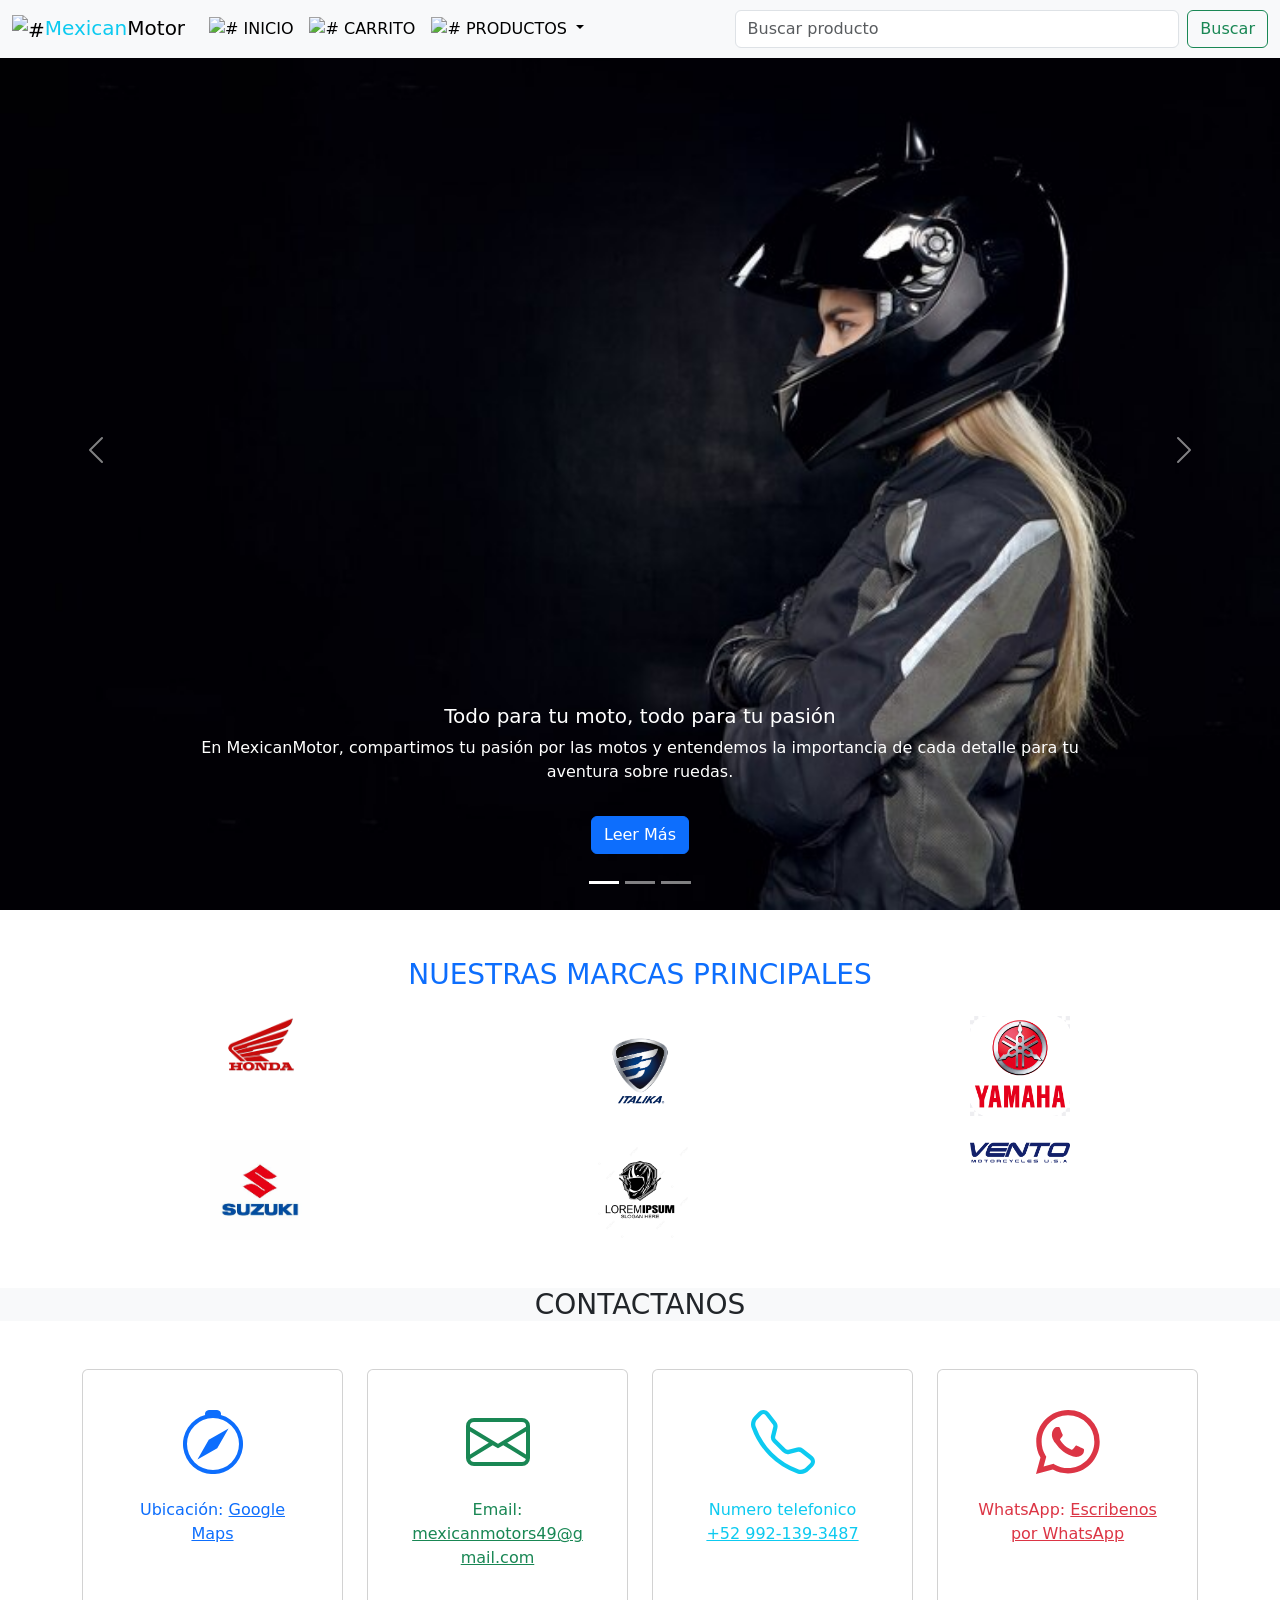
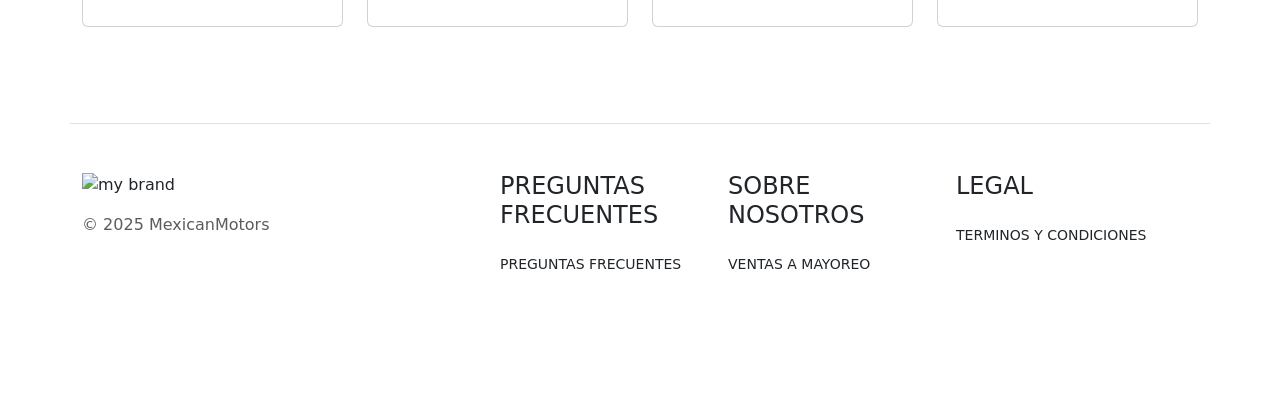
==== index.html @ 02d184bf "first commit" ====
<!DOCTYPE html>
<html lang="es">

<head>
    <meta charset="UTF-8">
    <meta name="viewport" content="width=device-width, initial-scale=1.0">
    <title>MexicanMotors</title>
    <link href="https://cdn.jsdelivr.net/npm/bootstrap@5.3.3/dist/css/bootstrap.min.css" rel="stylesheet"
        integrity="sha384-QWTKZyjpPEjISv5WaRU9OFeRpok6YctnYmDr5pNlyT2bRjXh0JMhjY6hW+ALEwIH" crossorigin="anonymous">
    <link rel="stylesheet" href="https://cdn.jsdelivr.net/npm/bootstrap-icons@1.11.3/font/bootstrap-icons.min.css">
    <link rel="stylesheet" href="Style.css">
    <link rel="stylesheet" href="/html/Style2.css">
</head>

<body>

    <!-- Navbar -->

    <nav class="navbar navbar-expand-lg bg-body-tertiary">
        <div class="container-fluid">
            <a href="index.html" class="navbar-brand"> <img
                    src="https://media.istockphoto.com/id/497859268/es/vector/motocicleta-concepto-de-vector-de-repuestos.jpg?s=612x612&w=0&k=20&c=wdnLKR7PkJeMIHO3PGo4AB_u4JTIV-Rh52xFFkgtt4I="
                    alt="#" height="60"><span class="text-info">Mexican</span>Motor</a>
            <button class="navbar-toggler" type="button" data-bs-toggle="collapse"
                data-bs-target="#navbarSupportedContent" aria-controls="navbarSupportedContent" aria-expanded="false"
                aria-label="Toggle navigation">
                <span class="navbar-toggler-icon"></span>
            </button>
            <div class="collapse navbar-collapse" id="navbarSupportedContent">
                <ul class="navbar-nav me-auto mb-2 mb-lg-0">
                    <li class="nav-item">
                        <a class="nav-link active" aria-current="page" href="index.html"><img
                                src="https://cdn-icons-png.flaticon.com/512/3388/3388815.png" alt="#" height="18">
                            INICIO</a>
                    </li>
                    <li class="nav-item">
                        <a class="nav-link active" href="#"><img
                                src="https://w1.pngwing.com/pngs/703/933/png-transparent-add-icon-add-to-cart-icon-cart-icon-shopping-cart-icon-shopping-cart-icon-icon-vehicle-line-coloring-book-rolling.png"
                                alt="#" height="30"> CARRITO</a>
                    </li>
                    <li class="nav-item dropdown">
                        <a class="nav-link dropdown-toggle active" href="#" role="button" data-bs-toggle="dropdown"
                            aria-expanded="false"> <img
                                src="https://images.vexels.com/media/users/3/156236/isolated/preview/b3c5ec863b00e35cfd10c73f1c9c5969-icono-de-piloto-de-moto.png"
                                alt="#" height="30">
                            PRODUCTOS
                        </a>
                        <ul class="dropdown-menu">
                            <li><a class="dropdown-item" href="./html/Productos_Yamaha.html">Yamaha</a></li>
                            <li>
                                <hr class="dropdown-divider">
                            </li>
                            <li><a class="dropdown-item" href="./html/Productos_Italika.html">Italika</a></li>
                            <li>
                                <hr class="dropdown-divider">
                            </li>
                            <li><a class="dropdown-item" href="./html/Productos_honda.html">Honda</a></li>
                            <li>
                                <hr class="dropdown-divider">
                            </li>
                            <li><a class="dropdown-item" href="./html/Productos_suzuki.html">Suzuki</a></li>
                            <li>
                                <hr class="dropdown-divider">
                            </li>
                            <li><a class="dropdown-item" href="./html/Productos_Rizoma.html">Vento</a></li>
                            <li>
                                <hr class="dropdown-divider">
                            </li>
                            <li><a class="dropdown-item" href="./html/Productos_cascos.html">Cascos</a></li>
                        </ul>
                    </li>
                </ul>
                <form class="d-flex w-50" role="search">
                    <input class="form-control me-2" type="search" placeholder="Buscar producto" aria-label="Buscar">
                    <button class="btn btn-outline-success" type="submit">Buscar</button>
                </form>
            </div>
        </div>
    </nav>

    <!-- Carrusel -->
    <div id="carouselE1" class="carousel slide" data-bs-ride="carousel">
        <div class="carousel-indicators">
            <button type="button" data-bs-target="#carouselE2" data-bs-slide-to="0" class="active" aria-current="true"
                aria-label="Slide 1"></button>
            <button type="button" data-bs-target="#carouselE2" data-bs-slide-to="1" aria-label="Slide 2"></button>
            <button type="button" data-bs-target="#carouselE2" data-bs-slide-to="2" aria-label="Slide 3"></button>
        </div>
        <div class="carousel-inner">
            <div class="carousel-item active">
                <img src="img/MOTO-1.jpg" class="d-block w-100 img-fluid" alt="Moto 1">
                <div class="carousel-caption d-none d-md-block">
                    <h5>Todo para tu moto, todo para tu pasión</h5>
                    <p>
                        En MexicanMotor, compartimos tu pasión por las motos y entendemos la importancia de cada detalle
                        para tu aventura sobre ruedas.
                    </p>
                    <p><a href="#" class="btn btn-primary mt-3">Leer Más</a></p>
                </div>
            </div>
            <div class="carousel-item">
                <img src="img/MOTO-2.jpg" class="d-block w-100 img-fluid" alt="Moto 2">
                <div class="carousel-caption d-none d-md-block">
                    <h5>Todo para tu moto, todo para tu pasión</h5>
                    <p>
                        Ofrecemos una amplia gama de piezas y accesorios de la más alta calidad para que tu moto siempre
                        esté lista para cualquier desafío.
                    </p>
                    <p><a href="#" class="btn btn-primary mt-3">Leer Más</a></p>
                </div>
            </div>
            <div class="carousel-item">
                <img src="img/MOTO-3.jpg" class="d-block w-100 img-fluid" alt="Moto 3">
                <div class="carousel-caption d-none d-md-block">
                    <h5>Todo para tu moto, todo para tu pasión</h5>
                    <p>
                        En nuestra refaccionaria, cuidamos de tu moto como si fuera nuestra: ofrecemos refacciones de
                        calidad y asesoría experta.
                    </p>
                    <p><a href="#" class="btn btn-primary mt-3">Leer Más</a></p>
                </div>
            </div>
        </div>
    </div>

    <!-- Marcas principales -->
    <div class="container my-5">
        <h3 class="text-center text-primary mb-4">NUESTRAS MARCAS PRINCIPALES</h3>
        <div class="row row-cols-1 row-cols-md-3 g-4">
            <div class="col text-center">
                <a href="./html/Productos_honda.html">
                    <img src="./img/logo honda.png" alt="Honda" class="img-fluid" width="100">
                </a>
            </div>
            <div class="col text-center">
                <a href="./html/Productos_Italika.html">
                    <img src="./img/logo italika.png" alt="Italika" class="img-fluid" width="100">
                </a>
            </div>
            <div class="col text-center">
                <a href="./html/Productos_Yamaha.html">
                    <img src="./img/logo yamaha.png" alt="Yamaha" class="img-fluid" width="100">
                </a>
            </div>
            <div class="col text-center">
                <a href="./html/Productos_suzuki.html">
                    <img src="./img/logo Suzuki.jpeg" alt="Suzuki" class="img-fluid" width="100">
                </a>
            </div>
            <div class="col text-center">
                <a href="./html/Productos_cascos.html">
                    <img src="./img/logo cascos.jpg" alt="Cascos" class="img-fluid" width="100">
                </a>
            </div>
            <div class="col text-center">
                <a href="./html/Productos_Rizoma.html">
                    <img src="./img/logo vento.png" alt="Vento" class="img-fluid" width="100">
                </a>
            </div>
        </div>
    </div>

    <!-- Footer -->

    </div>
    <button class="carousel-control-prev" type="button" data-bs-target="#carouselE1" data-bs-slide="prev">
        <span class="carousel-control-prev-icon" aria-hidden="true"></span>
        <span class="visually-hidden">previus</span>
    </button>
    <button class="carousel-control-next" type="button" data-bs-target="#carouselE1" data-bs-slide="next">
        <span class="carousel-control-next-icon" aria-hidden="true"></span>
        <span class="visually-hidden">next</span>
    </button>
    <footer class="section_all bg-light" id="contact">
        <div class="container">
            <div class="row">
                <div class="col-lg-12">
                    <div class="section_title text-center">
                        <h3 class="font-weight-bold text-capitalize mb-0">CONTACTANOS</h3>

                    </div>
                </div>
            </div>
    </footer>
    <div>
        <section class="services"></section>
        <div class="container py-5">
            <div class="row row-cols-1 row-cols-md-2 row-cols-lg-4 g-4">
                <div class="col text-center">
                    <div class="lc-block card h-100 p-4 link-primary">
                        <div class="lc-block card-body">
                            <div class="lc-block mb-4">
                                <svg xmlns="http://www.w3.org/2000/svg" width="4em" height="4em" fill="currentColor"
                                    viewBox="0 0 16 16" style="" lc-helper="svg-icon" class="">
                                    <path
                                        d="M8 16.016a7.5 7.5 0 0 0 1.962-14.74A1 1 0 0 0 9 0H7a1 1 0 0 0-.962 1.276A7.5 7.5 0 0 0 8 16.016zm6.5-7.5a6.5 6.5 0 1 1-13 0 6.5 6.5 0 0 1 13 0z">
                                    </path>
                                    <path d="m6.94 7.44 4.95-2.83-2.83 4.95-4.949 2.83 2.828-4.95z"></path>
                                </svg>

                            </div>
                            <div class="lc-block">
                                <div editable="rich">

                                    <p>Ubicación: <a class="stretched-link"
                                            href="https://maps.app.goo.gl/PcCJFFFTngMemK4x6">Google Maps</a><br></p>

                                </div>
                            </div>
                        </div>
                    </div>
                </div>
                <div class="col text-center">
                    <div class="lc-block card h-100 p-4 link-success">
                        <div class="lc-block card-body">
                            <div class="lc-block mb-4">
                                <svg xmlns="http://www.w3.org/2000/svg" width="4em" height="4em" fill="currentColor"
                                    viewBox="0 0 16 16" style="" lc-helper="svg-icon" class="">
                                    <path
                                        d="M0 4a2 2 0 0 1 2-2h12a2 2 0 0 1 2 2v8a2 2 0 0 1-2 2H2a2 2 0 0 1-2-2V4Zm2-1a1 1 0 0 0-1 1v.217l7 4.2 7-4.2V4a1 1 0 0 0-1-1H2Zm13 2.383-4.708 2.825L15 11.105V5.383Zm-.034 6.876-5.64-3.471L8 9.583l-1.326-.795-5.64 3.47A1 1 0 0 0 2 13h12a1 1 0 0 0 .966-.741ZM1 11.105l4.708-2.897L1 5.383v5.722Z">
                                    </path>
                                </svg>

                            </div>
                            <div class="lc-block">
                                <div editable="rich">

                                    <p>Email: <a href="https://mail.google.com/mail/u/1/#inbox"
                                            class="link-success">mexicanmotors49@gmail.com</a></p>

                                </div>
                            </div>
                        </div>
                    </div>
                </div>
                <div class="col text-center">
                    <div class="lc-block card h-100 p-4 link-info">
                        <div class="lc-block card-body">
                            <div class="lc-block mb-4">
                                <svg xmlns="http://www.w3.org/2000/svg" width="4em" height="4em" fill="currentColor"
                                    class="" viewBox="0 0 16 16" style="" lc-helper="svg-icon">
                                    <path
                                        d="M3.654 1.328a.678.678 0 0 0-1.015-.063L1.605 2.3c-.483.484-.661 1.169-.45 1.77a17.568 17.568 0 0 0 4.168 6.608 17.569 17.569 0 0 0 6.608 4.168c.601.211 1.286.033 1.77-.45l1.034-1.034a.678.678 0 0 0-.063-1.015l-2.307-1.794a.678.678 0 0 0-.58-.122l-2.19.547a1.745 1.745 0 0 1-1.657-.459L5.482 8.062a1.745 1.745 0 0 1-.46-1.657l.548-2.19a.678.678 0 0 0-.122-.58L3.654 1.328zM1.884.511a1.745 1.745 0 0 1 2.612.163L6.29 2.98c.329.423.445.974.315 1.494l-.547 2.19a.678.678 0 0 0 .178.643l2.457 2.457a.678.678 0 0 0 .644.178l2.189-.547a1.745 1.745 0 0 1 1.494.315l2.306 1.794c.829.645.905 1.87.163 2.611l-1.034 1.034c-.74.74-1.846 1.065-2.877.702a18.634 18.634 0 0 1-7.01-4.42 18.634 18.634 0 0 1-4.42-7.009c-.362-1.03-.037-2.137.703-2.877L1.885.511z">
                                    </path>
                                </svg>

                            </div>
                            <div class="lc-block">
                                <div editable="rich">

                                    <p>Numero telefonico
                                        <a href="Telefono: +528444534326" class="stretched-link link-info">+52
                                            992-139-3487</a>
                                    </p>
                                </div>
                            </div>
                        </div>
                    </div>
                </div>
                <div class="col text-center">
                    <div class="lc-block card h-100 p-4 link-danger">
                        <div class="lc-block card-body">
                            <div class="lc-block mb-4">
                                <svg xmlns="http://www.w3.org/2000/svg" width="4em" height="4em" fill="currentColor"
                                    class="" viewBox="0 0 16 16" style="" lc-helper="svg-icon">
                                    <path
                                        d="M13.601 2.326A7.854 7.854 0 0 0 7.994 0C3.627 0 .068 3.558.064 7.926c0 1.399.366 2.76 1.057 3.965L0 16l4.204-1.102a7.933 7.933 0 0 0 3.79.965h.004c4.368 0 7.926-3.558 7.93-7.93A7.898 7.898 0 0 0 13.6 2.326zM7.994 14.521a6.573 6.573 0 0 1-3.356-.92l-.24-.144-2.494.654.666-2.433-.156-.251a6.56 6.56 0 0 1-1.007-3.505c0-3.626 2.957-6.584 6.591-6.584a6.56 6.56 0 0 1 4.66 1.931 6.557 6.557 0 0 1 1.928 4.66c-.004 3.639-2.961 6.592-6.592 6.592zm3.615-4.934c-.197-.099-1.17-.578-1.353-.646-.182-.065-.315-.099-.445.099-.133.197-.513.646-.627.775-.114.133-.232.148-.43.05-.197-.1-.836-.308-1.592-.985-.59-.525-.985-1.175-1.103-1.372-.114-.198-.011-.304.088-.403.087-.088.197-.232.296-.346.1-.114.133-.198.198-.33.065-.134.034-.248-.015-.347-.05-.099-.445-1.076-.612-1.47-.16-.389-.323-.335-.445-.34-.114-.007-.247-.007-.38-.007a.729.729 0 0 0-.529.247c-.182.198-.691.677-.691 1.654 0 .977.71 1.916.81 2.049.098.133 1.394 2.132 3.383 2.992.47.205.84.326 1.129.418.475.152.904.129 1.246.08.38-.058 1.171-.48 1.338-.943.164-.464.164-.86.114-.943-.049-.084-.182-.133-.38-.232z">
                                    </path>
                                </svg>

                            </div>
                            <div class="lc-block">
                                <div editable="rich">

                                    <p> WhatsApp: <a href="https://wa.me/+529921393487"
                                            class="link-danger stretched-link">Escribenos por WhatsApp</a></p>

                                </div>

                            </div>
                        </div>
                    </div>
                </div>
            </div>
        </div>


        <section class="">
            <div class="container">
                <div class="row row-cols-1 row-cols-sm-2 row-cols-md-5 py-5 my-5 border-top">
                    <div class="col mb-3">
                        <div class="lc-block mb-3"><a class="navbar-brand" href="#">
                                <img class="img-fluid me-1"
                                    src="https://media.istockphoto.com/id/497859268/es/vector/motocicleta-concepto-de-vector-de-repuestos.jpg?s=612x612&w=0&k=20&c=wdnLKR7PkJeMIHO3PGo4AB_u4JTIV-Rh52xFFkgtt4I="
                                    alt="my brand" width="48px" height="48px" lc-helper="image">
                            </a></div>
                        <div class="lc-block">
                            <div editable="rich">

                                <p class="text-muted">© 2025 MexicanMotors</p>
                            </div>
                        </div>

                    </div>
                    <div class="col offset-md-2 mb-3">
                        <div class="lc-block mb-4">
                            <div editable="rich">
                                <h4>PREGUNTAS FRECUENTES</h4>
                            </div>
                        </div>
                        <!-- /lc-block -->
                        <div class="lc-block small">
                            <style>
                                .footer-links-list ul {
                                    padding-left: 0
                                }

                                .footer-links-list ul li {
                                    margin-bottom: 15px;
                                    list-style-type: none;
                                    padding-left: 0
                                }

                                .footer-links-list a {
                                    text-decoration: none;
                                    color: var(--bs-body-color);
                                }
                            </style>
                            <div editable="rich" class="footer-links-list">

                                <ul>
                                    <li><a href="./html/Preguntas_Frecuentes.html">PREGUNTAS FRECUENTES</a>
                                    </li>
                                </ul>

                            </div>
                        </div>
                        <!-- /lc-block -->
                    </div>
                    <div class="col mb-3">
                        <div class="lc-block mb-4">
                            <div editable="rich">
                                <h4>SOBRE NOSOTROS</h4>
                            </div>
                        </div>
                        <!-- /lc-block -->
                        <div class="lc-block small">
                            <div editable="rich" class="footer-links-list">

                                <ul>
                                    <li><a href="./html/Ventas_a_mayoreo.html">VENTAS A MAYOREO</a></li>

                                </ul>

                            </div>
                        </div>
                        <!-- /lc-block -->
                    </div>
                    <div class="col mb-3">
                        <div class="lc-block mb-4">
                            <div editable="rich">
                                <h4>LEGAL</h4>
                            </div>
                        </div>
                        <!-- /lc-block -->
                        <div class="lc-block small">
                            <div editable="rich" class="footer-links-list">

                                <ul>
                                    <li><a href="./html/aviso_de_privacidad.html">TERMINOS Y CONDICIONES</a> </li>


                                </ul>

                            </div>
                        </div>
                        <!-- /lc-block -->
                    </div>
                </div>
            </div>
        </section>


        <script src="https://cdn.jsdelivr.net/npm/bootstrap@5.3.3/dist/js/bootstrap.bundle.min.js"
            integrity="sha384-YvpcrYf0tY3lHB60NNkmXc5s9fDVZLESaAA55NDzOxhy9GkcIdslK1eN7N6jIeHz"
            crossorigin="anonymous"></script>
</body>

</html>
---- Style.css ----
header {
    z-index: 100;
}
.description {
    height: 25px;
    overflow: hidden;
    transition: height .3 ease-in .3s;
}
.description {
    height: 80px;
}
---- html/Style2.css ----
.card img {
    transition: transform 0.3s ease; /* Transición suave */
    width: 100%; /* Asegúrate de que la imagen ocupe todo el ancho del contenedor */
    height: auto; /* Mantiene la proporción de la imagen */
}

.card img:hover {
    transform: scale(1.1); /* Aumenta el tamaño de la imagen al 110% */
}
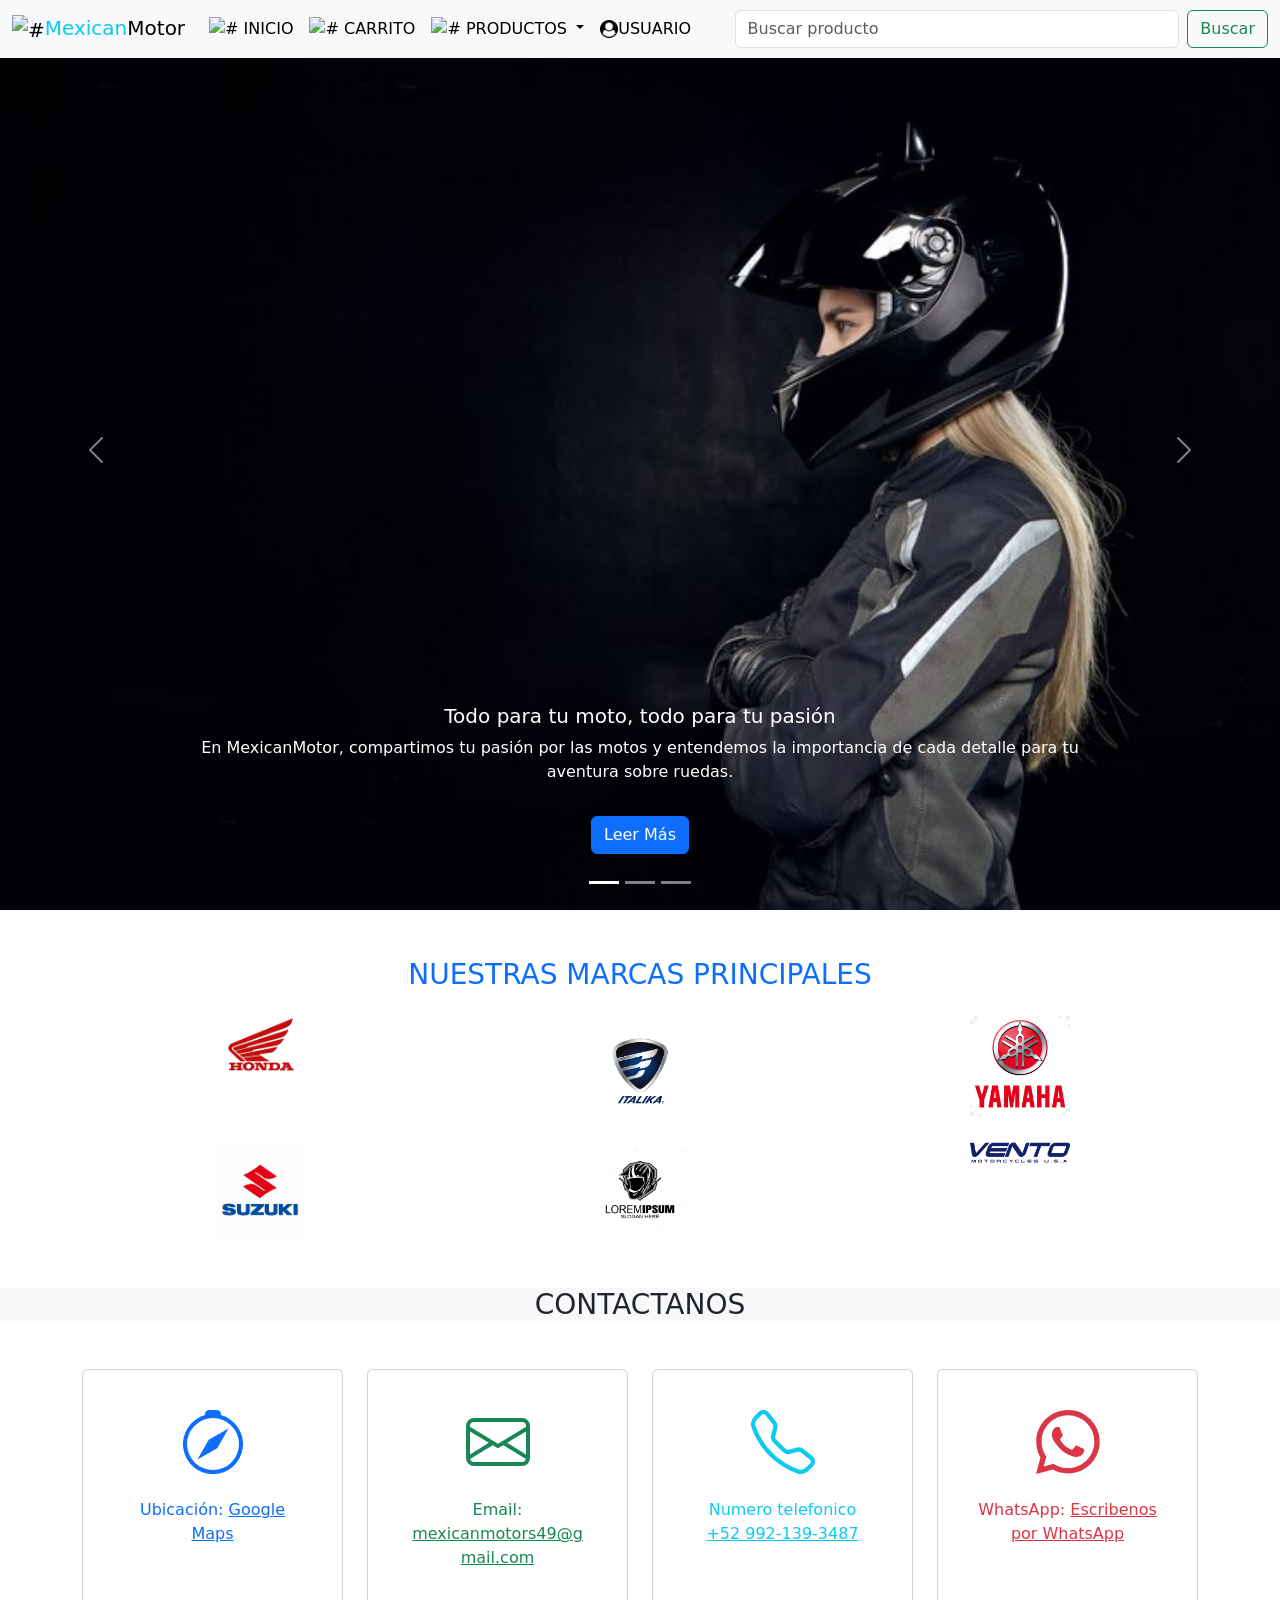
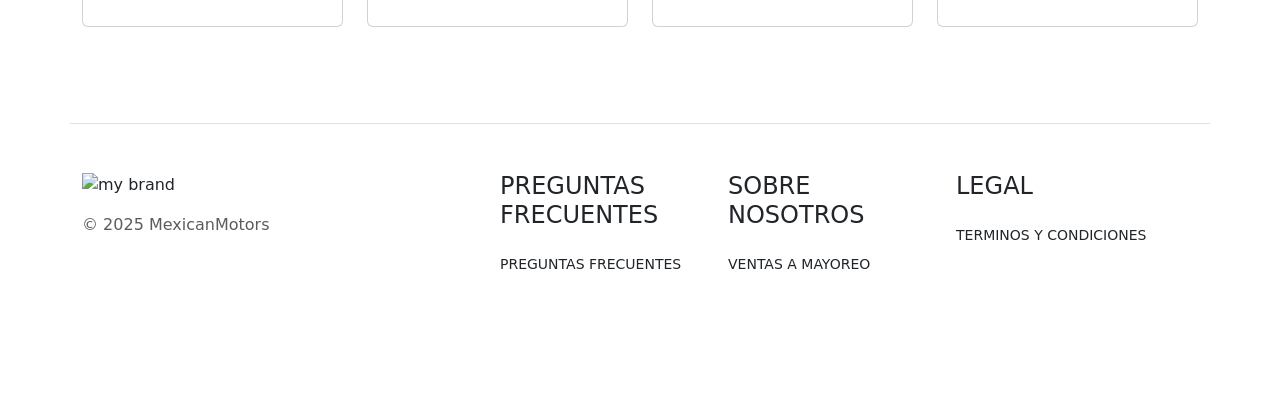
==== commit c9d7335b: "Update index.html" ====
--- a/index.html
+++ b/index.html
@@ -69,6 +69,9 @@
                             <li><a class="dropdown-item" href="./html/Productos_cascos.html">Cascos</a></li>
                         </ul>
                     </li>
+                    <li class="nav-item">
+                <a class="nav-link active" aria-current="page" href="./html/Usuario.html" ><img src="img/Logo de inicio.jpg" alt="#" height="18">USUARIO</a>
+            </li>
                 </ul>
                 <form class="d-flex w-50" role="search">
                     <input class="form-control me-2" type="search" placeholder="Buscar producto" aria-label="Buscar">
